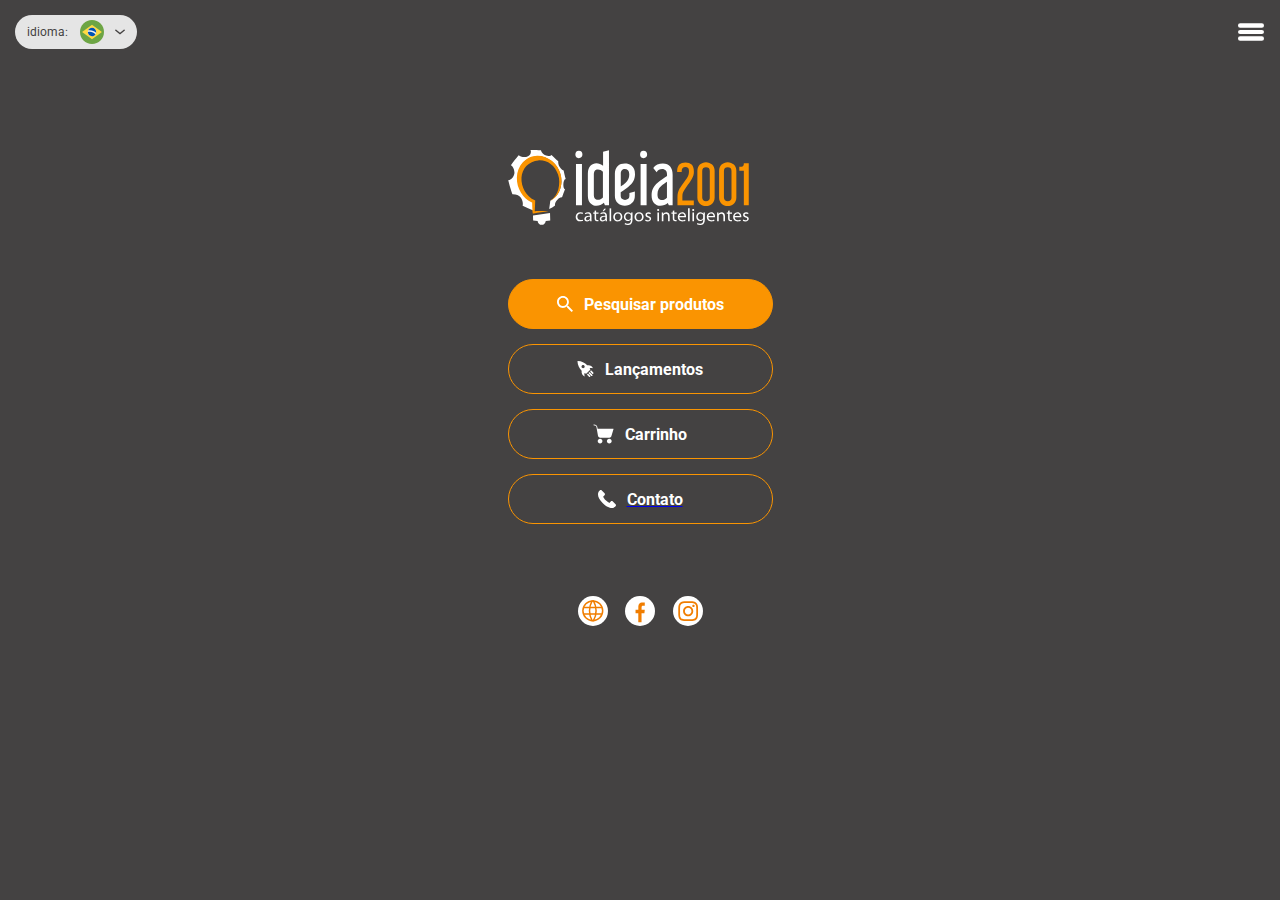
==== Home/index.html @ 18b90f6b "Tela Home" ====
<!DOCTYPE html>
<html lang="pt-br">
<head>
    <meta charset="UTF-8">
    <meta http-equiv="X-UA-Compatible" content="IE=edge">
    <meta name="viewport" content="width=device-width, initial-scale=1.0">

    <link rel="stylesheet" href="styles.css">
    <title>Ideia 2001</title>
</head>
<body>
    <div class="app-ideia">
        <header class="header">
            <div class="language">
                <h2>idioma:</h2>
                <img src="/assets/brasil.svg" alt="Brasil">
                <img src="/assets/icone-dropdown.svg" alt="icone-dropdown">
            </div>
            <a href="#">
                <div class="menu" >
                    <img src="/assets/Rectangle.svg" alt="Rectangle">
                    <img src="/assets/Rectangle.svg" alt="Rectangle">
                    <img src="/assets/Rectangle.svg" alt="Rectangle">
                </div>
            </a>
        </header>

        <nav class="nav">
            <div class="nav-area">
                <img src="/assets/logo-ideia.svg" alt="logo-ideia">
                <div class="buttons">
                    <button id="button"><img src="/assets/icone-searchbox.svg" alt="icone-searchbox"><p>Pesquisar produtos</p></button>
                    <button><img src="/assets/icone-flag-lancamento.svg" alt="icone-flag-lancamento"><p>Lançamentos</p></button>
                    <button><img src="/assets/carrinho.svg" alt="carrinho"><p>Carrinho</p></button>
                    <a href="/Contatos/index.html"><button><img src="/assets/contato.svg" alt=""><p>Contato</p></button></a>
                </div>
            </div>
        </nav>

        <footer class="footer">
            <div id="social-media">
                <a href="https://ideia2001.com.br" target="_blank"><img src="/assets/icoSite.svg" alt="icoSite"></a>
                <a href="https://www.facebook.com/Ideia2001" target="_blank"><img src="/assets/icoFacebook.svg" alt="icoFacebook"></a>
                <a href="https://www.instagram.com/ideia2001" target="_blank"><img src="/assets/icoInstagram.svg" alt="icoInstagram"></a>
            </div>
        </footer>
    </div>

</body>
</html>
---- Home/styles.css ----
@import url('https://fonts.googleapis.com/css2?family=Roboto:ital,wght@0,100;0,300;0,400;0,500;0,700;0,900;1,100;1,300;1,400;1,500;1,700;1,900&display=swap');

* {
    margin: 0;
    padding: 0;
    box-sizing: border-box;

    font-family: 'Roboto', sans-serif;
}

.app-ideia {
    width: 100vw;
    height: 100vh;

    background-color: #444242;
}

.header {
    width: 100%;
    height: 64px;

    display: flex;
    justify-content: space-between;
    align-items: center;
}

.language {
    width: 122px;
    height: 34px;

    display: flex;
    justify-content: space-evenly;
    align-items: center;

    margin-left: 15px;

    border-radius: 50px;

    background: #E5E5E5;
}

.language h2 {
    font-style: normal;
    font-weight: 400;
    font-size: 12px;
    line-height: 14px;

    color: #444242;
}

.menu {
    width: 26px;
    height: 20px;
    
    display: flex;
    flex-direction: column;

    margin-right: 16px;
}
.menu img {
    width: 100%;
    height: 100%;
}

.nav {
    width: 100%;

    display: flex;
    justify-content: center;
    align-items: center;
    
    margin-top: 86px;
}
.nav-area {
    width: 265px;
    height: 370px;
}

.buttons {
    display: flex;
    flex-direction: column;

    margin-top: 50px;
}
#button {
    background: #FA9401;
}
.buttons button {
    width: 265px;
    height: 50px;

    margin-bottom: 15px;

    border-radius: 50px;
    border: 1px solid #FA9401;
    background: #444242;

    display: flex;
    justify-content: center;
    align-items: center;
    
}
.buttons p {
    font-style: normal;
    font-weight: 700;
    font-size: 16px;
    line-height: 19px;

    color: #FFFFFF;
}
.buttons img {
    padding-right: 11px;
}

.footer {
    width: 100%;
    height: 64px;

    display: flex;
    justify-content: center;
    align-items: center;

    margin-top: 61px;
}
#social-media {
    width: 125px;
    height: auto;

    display: flex;
    justify-content: space-between;
}
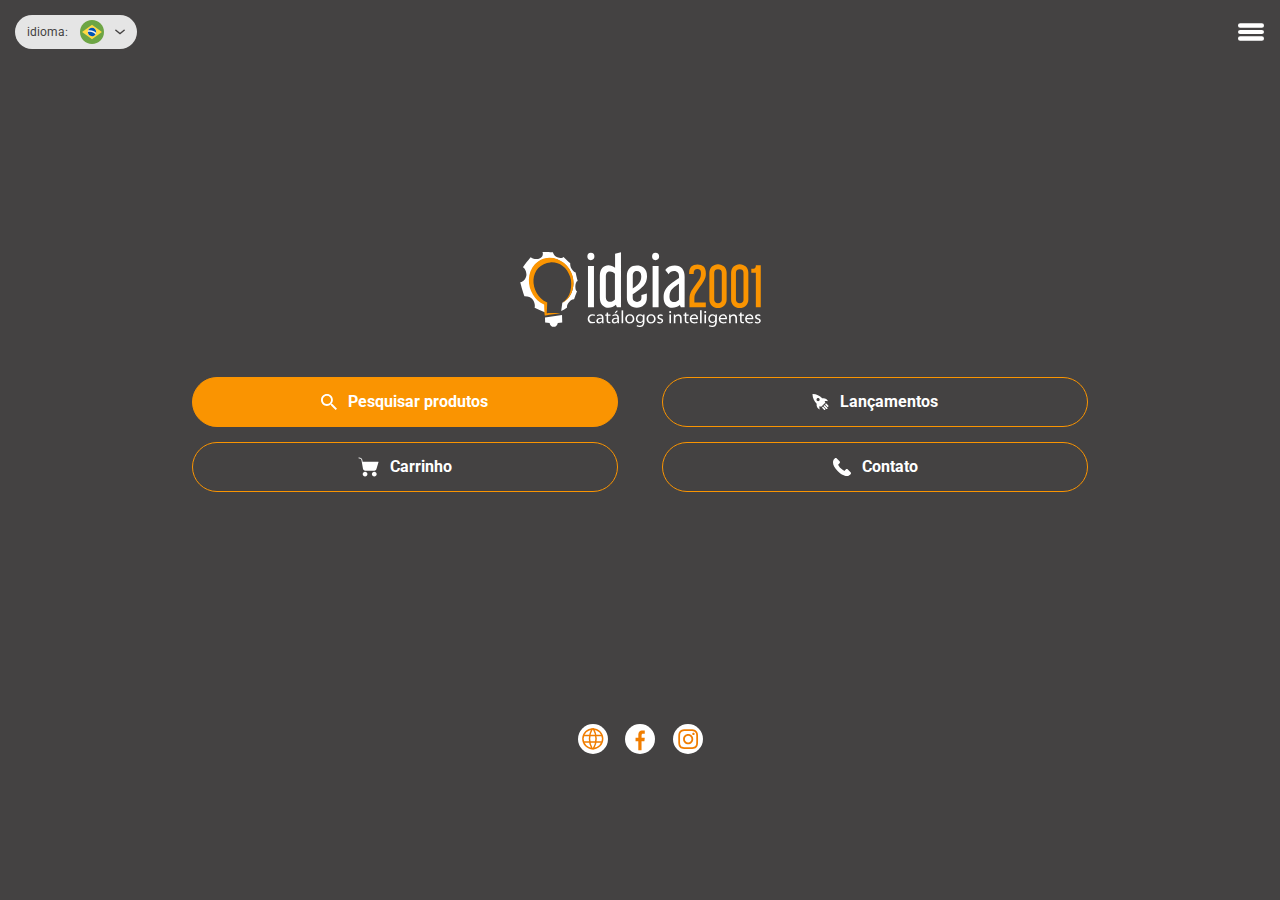
==== commit 0bd172e7: "Tela contato" ====
--- a/Home/index.html
+++ b/Home/index.html
@@ -13,8 +13,8 @@
         <header class="header">
             <div class="language">
                 <h2>idioma:</h2>
-                <img src="/assets/brasil.svg" alt="Brasil">
-                <img src="/assets/icone-dropdown.svg" alt="icone-dropdown">
+                <img src="/assets/Home/brasil.svg" alt="Brasil">
+                <img src="/assets/Home/icone-dropdown.svg" alt="icone-dropdown">
             </div>
             <a href="#">
                 <div class="menu" >
@@ -26,22 +26,20 @@
         </header>
 
         <nav class="nav">
+            <img src="/assets/Home/logo-ideia.svg" alt="logo-ideia">
             <div class="nav-area">
-                <img src="/assets/logo-ideia.svg" alt="logo-ideia">
-                <div class="buttons">
-                    <button id="button"><img src="/assets/icone-searchbox.svg" alt="icone-searchbox"><p>Pesquisar produtos</p></button>
-                    <button><img src="/assets/icone-flag-lancamento.svg" alt="icone-flag-lancamento"><p>Lançamentos</p></button>
-                    <button><img src="/assets/carrinho.svg" alt="carrinho"><p>Carrinho</p></button>
-                    <a href="/Contatos/index.html"><button><img src="/assets/contato.svg" alt=""><p>Contato</p></button></a>
-                </div>
+                    <button id="color-button"><img src="/assets/Home/icone-searchbox.svg" alt="icone-searchbox"><p>Pesquisar produtos</p></button>
+                    <button><img src="/assets/Home/icone-flag-lancamento.svg" alt="icone-flag-lancamento"><p>Lançamentos</p></button>
+                    <button><img src="/assets/Home/carrinho.svg" alt="carrinho"><p>Carrinho</p></button>
+                    <a href="/Contatos/index.html"><button><img src="/assets/Home/contato.svg" alt=""><p>Contato</p></button></a>
             </div>
         </nav>
 
         <footer class="footer">
-            <div id="social-media">
-                <a href="https://ideia2001.com.br" target="_blank"><img src="/assets/icoSite.svg" alt="icoSite"></a>
-                <a href="https://www.facebook.com/Ideia2001" target="_blank"><img src="/assets/icoFacebook.svg" alt="icoFacebook"></a>
-                <a href="https://www.instagram.com/ideia2001" target="_blank"><img src="/assets/icoInstagram.svg" alt="icoInstagram"></a>
+            <div id="social-network">
+                <a href="https://ideia2001.com.br" target="_blank"><img src="/assets/Home/icoSite.svg" alt="icoSite"></a>
+                <a href="https://www.facebook.com/Ideia2001" target="_blank"><img src="/assets/Home/icoFacebook.svg" alt="icoFacebook"></a>
+                <a href="https://www.instagram.com/ideia2001" target="_blank"><img src="/assets/Home/icoInstagram.svg" alt="icoInstagram"></a>
             </div>
         </footer>
     </div>
--- a/Home/styles.css
+++ b/Home/styles.css
@@ -8,6 +8,16 @@
     font-family: 'Roboto', sans-serif;
 }
 
+#social-network {
+    width: 125px;
+    height: auto;
+
+    display: flex;
+    justify-content: space-between;
+}
+#color-button {
+    background: #FA9401;
+}
 .app-ideia {
     width: 100vw;
     height: 100vh;
@@ -66,26 +76,19 @@
     width: 100%;
 
     display: flex;
+    flex-direction: column;
     justify-content: center;
     align-items: center;
     
-    margin-top: 86px;
+    margin-top: 50px;
 }
 .nav-area {
     width: 265px;
-    height: 370px;
+    height: auto;
+    margin-top: 50px;
 }
 
-.buttons {
-    display: flex;
-    flex-direction: column;
-
-    margin-top: 50px;
-}
-#button {
-    background: #FA9401;
-}
-.buttons button {
+.nav-area button {
     width: 265px;
     height: 50px;
 
@@ -100,7 +103,7 @@
     align-items: center;
     
 }
-.buttons p {
+.nav-area p {
     font-style: normal;
     font-weight: 700;
     font-size: 16px;
@@ -108,7 +111,7 @@
 
     color: #FFFFFF;
 }
-.buttons img {
+.nav-area img {
     padding-right: 11px;
 }
 
@@ -120,12 +123,34 @@
     justify-content: center;
     align-items: center;
 
-    margin-top: 61px;
+    margin-top: 15px;
 }
-#social-media {
-    width: 125px;
-    height: auto;
 
-    display: flex;
-    justify-content: space-between;
+@media screen and (min-width: 600px) {
+    .nav {
+        margin-top: 0px;
+        height: 70%;
+    }
+    
+    .nav-area {
+        width: 70%;
+        display: flex;
+        flex-wrap: wrap;
+        justify-content: space-between;
+        
+        
+    }
+    .nav-area button,
+    .nav-area a {
+        width: 47.5%;
+        text-decoration: none;
+    }
+    .nav-area a button {
+        width: 100%;
+    }
+}
+@media screen and (max-height: 641px) {
+    .footer {
+        padding-top: 75px;
+    }
 }